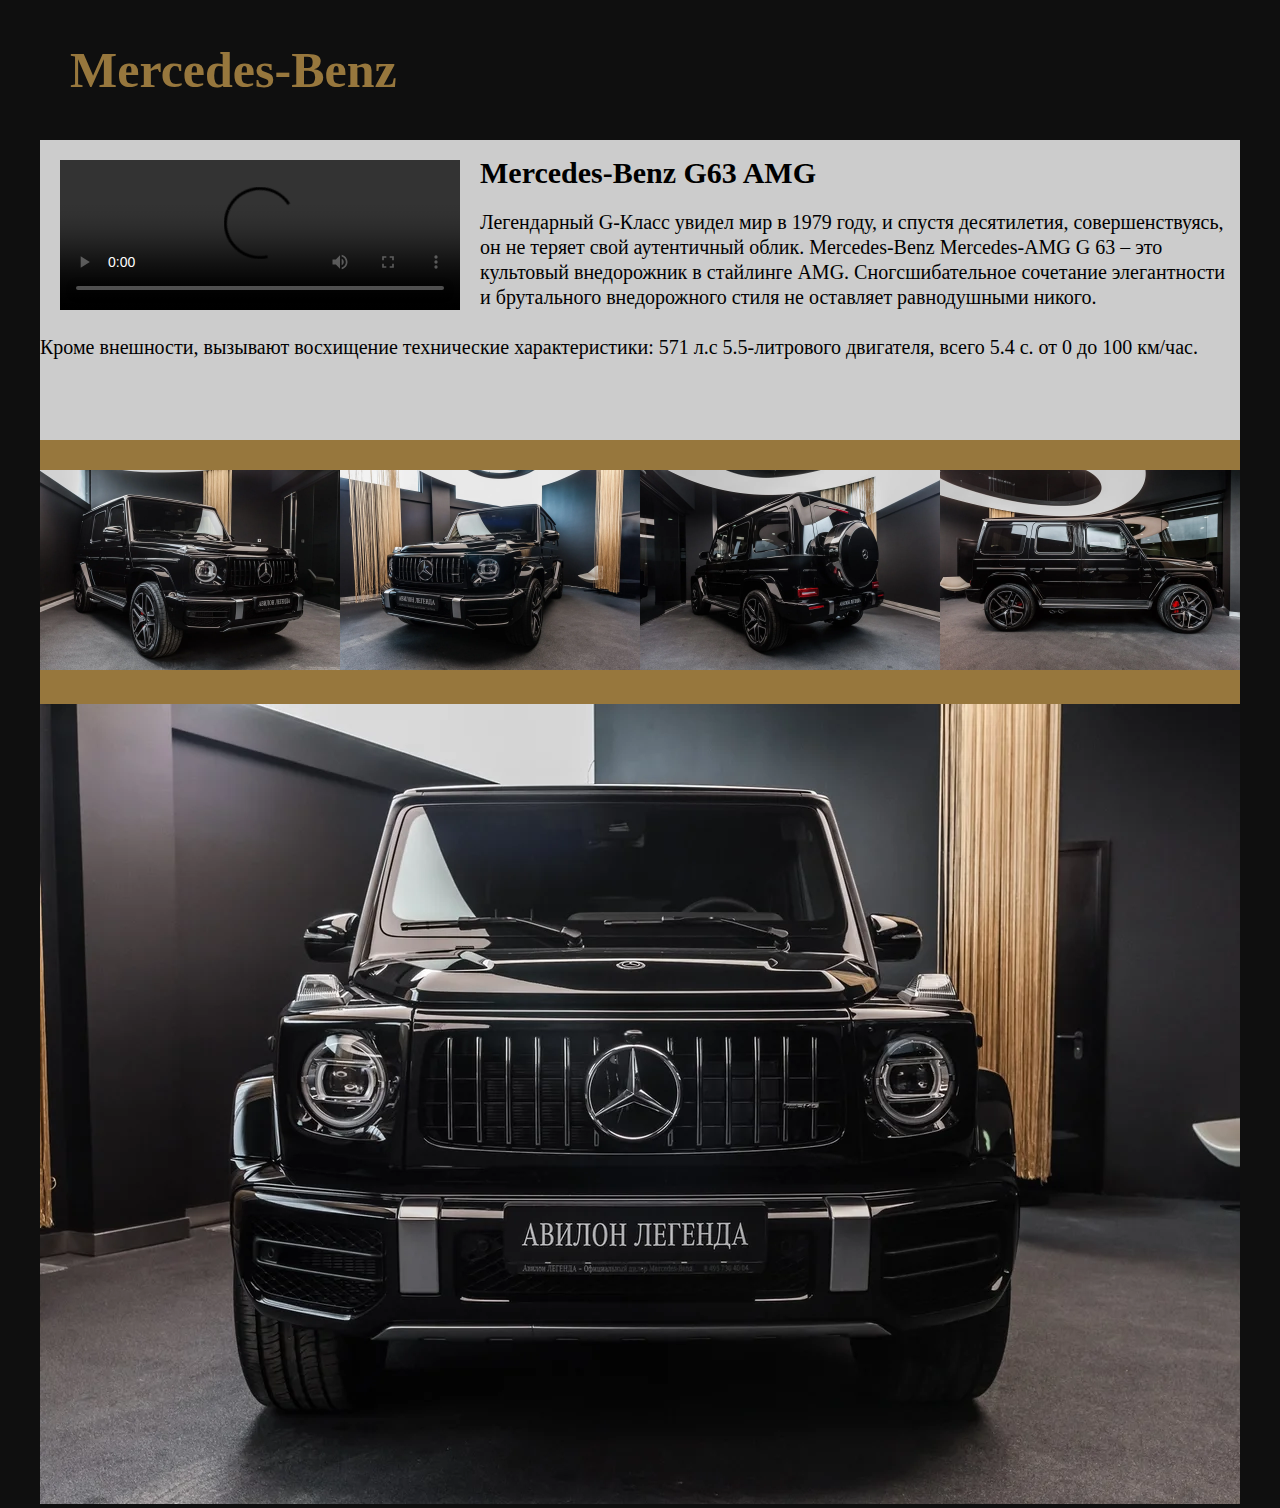
==== g63/g63.html @ 7b62e87a "Add files via upload" ====
<!DOCTYPE html>
<html lang="ru">
<head>
    <meta charset="UTF-8">
    <meta name="viewport" content="width=device-width, initial-scale=1.0">
    <link rel="stylesheet" href="css/main.css">
    <title>AutoHub/Mercedes-Benz G63 AMG</title>
</head>
<body>
    
    <div class="container">

    <header>
        <img src="img/logo.png" alt="" class="logo">
        <h1> Mercedes-Benz </h1>
    </header>


    <section class="video">
        <video src="img/video.mp4" controls></video>


        <div class="textVideo">

        <h2>Mercedes-Benz G63 AMG</h2>
        <br>
        <p> Легендарный G-Класс увидел мир в 1979 году, и спустя десятилетия, совершенствуясь, он не теряет свой аутентичный облик. Mercedes-Benz Mercedes-AMG G 63 – это культовый внедорожник в стайлинге AMG.
             Сногсшибательное сочетание элегантности и брутального внедорожного стиля не оставляет равнодушными никого. </p>
        <br>
        <p> Кроме внешности, вызывают восхищение технические характеристики: 571 л.с 5.5-литрового двигателя, всего 5.4 с. от 0 до 100 км/час.</p>

        </div>

    </section>


    <section class="middle_container">

        <a href="https://www.mozilla.org/en-US/firefox/new/"> <img src="img/2.webp" alt=""> </a>
        <a href="https://www.mozilla.org/"> <img src="img/3.webp" alt=""> </a>
        <a href="https://addons.mozilla.org/"> <img src="img/4.webp" alt=""> </a> 
        <a href="https://developer.mozilla.org/en-US/"> <img src="img/5.webp" alt=""> </a> 


    </section>



    <footer>

    <img src="img/1.webp" alt="">

    </footer>

    </div>
</body>
</html>
---- g63/css/main.css ----
* {
    padding: 0;
    margin: 0;
}

.container {
    margin: 0 auto;
    max-width: 1200px;
    width: 100%;

}

header {
    width: 100%;
    max-height: 140px;
    height: 100%;
    line-height: 140px;
}

.logo {
    width: 100px;
    float: right;
    padding-top: 30px;

    
}

h1 {
    font-size: 50px;
    padding-left: 30px;
    color: rgb(151, 119, 61);
}

.video {
    width: 100%;
    height: 300px;
    background: #ccc;
}

video {
    width: 400px;
    padding-top: 20px;
    padding-left: 20px;
    padding-right: 20px;
    float: left;
}

.textVideo {
    padding-top: 20px;
    font-size: 20px;
    line-height: 25px;
}

.middle_container {
    background: rgb(151, 119, 61);
    width: 100%;
    height: auto;
    display: flex;
    justify-content: space-around;
}

.middle_container img {
    padding-top: 30px;
    padding-bottom: 30px;
    width: 300px;
}

footer img {
    width: 100%;


}
body{
    background-color: rgb(15, 15, 15);
}
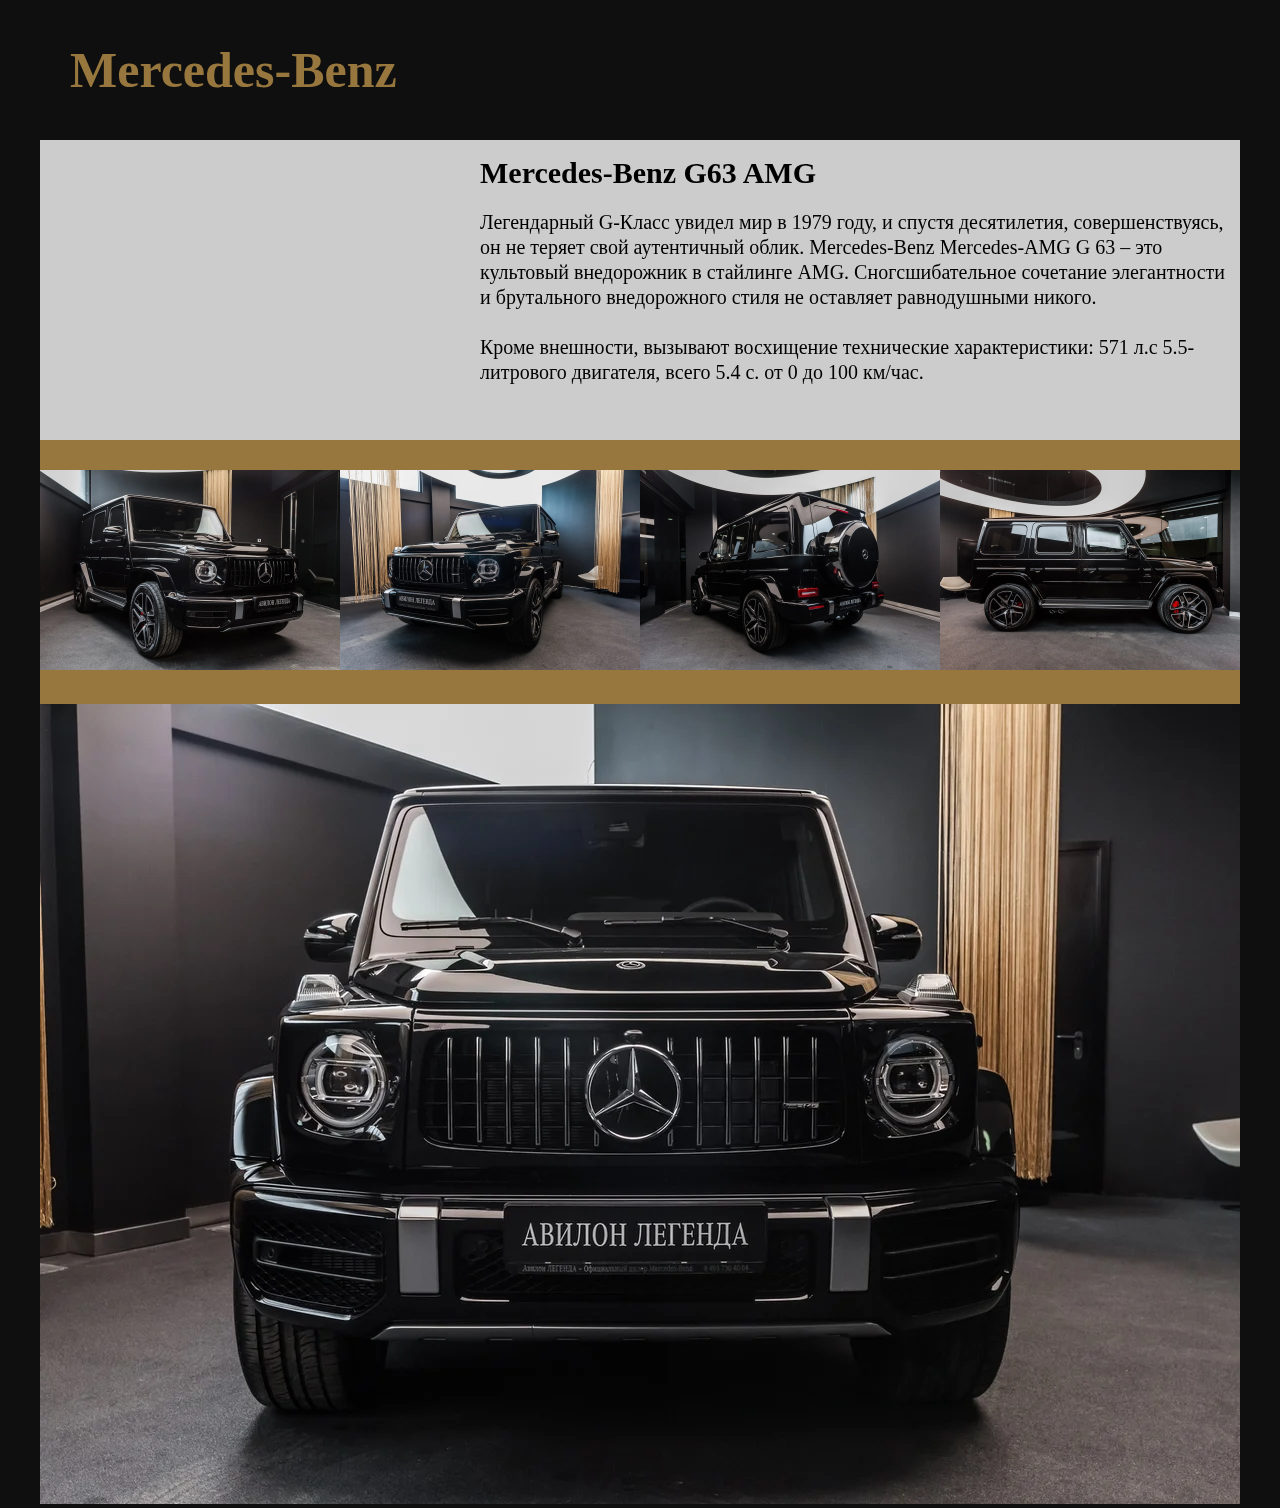
==== commit 486ef0bf: "Add files via upload" ====
--- a/g63/g63.html
+++ b/g63/g63.html
@@ -17,7 +17,8 @@
 
 
     <section class="video">
-        <video src="img/video.mp4" controls></video>
+        <iframe width="400" height="265" src="https://www.youtube.com/embed/SOVF4V4LbLo" frameborder="0"
+        allow="accelerometer; autoplay; encrypted-media; gyroscope; picture-in-picture" allowfullscreen></iframe>
 
 
         <div class="textVideo">
--- a/g63/css/main.css
+++ b/g63/css/main.css
@@ -37,7 +37,7 @@
     background: #ccc;
 }
 
-video {
+iframe {
     width: 400px;
     padding-top: 20px;
     padding-left: 20px;
